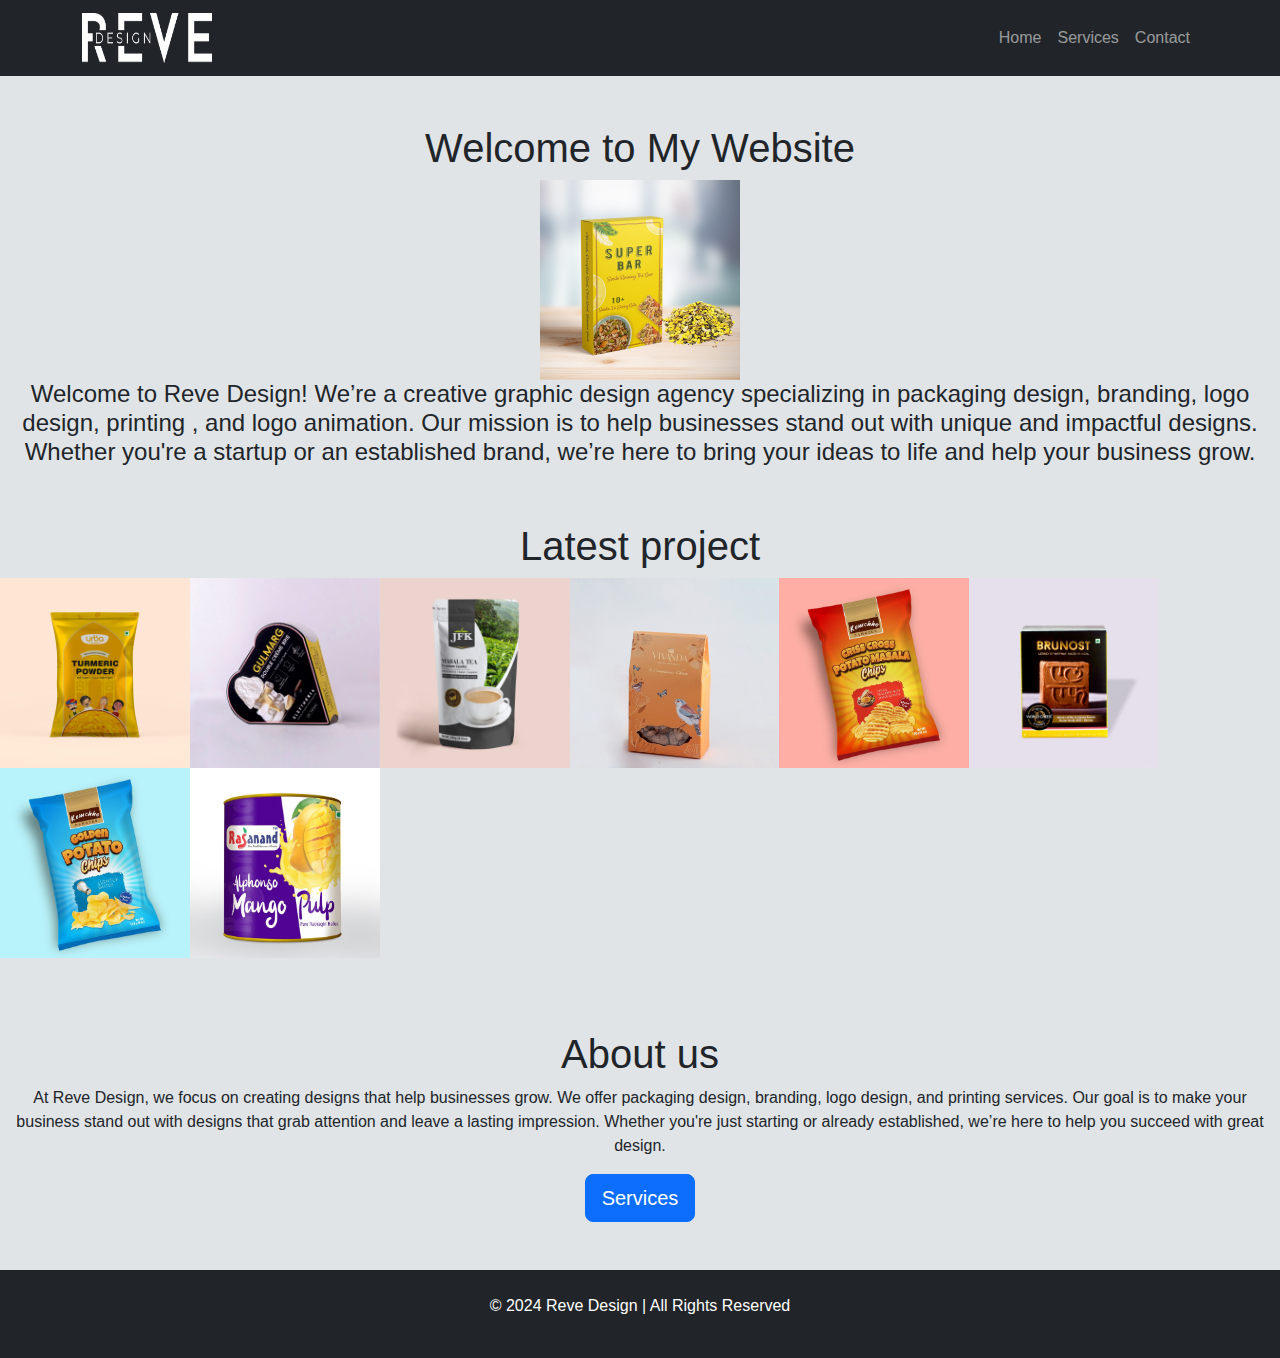
==== index.html @ 884152da "my safe init" ====
<!DOCTYPE html>
<html lang="en">
<head>
    <meta charset="UTF-8">
    <meta name="viewport" content="width=device-width, initial-scale=1.0">
    <title>Reve Design</title>
    <link href="https://cdn.jsdelivr.net/npm/bootstrap@5.3.1/dist/css/bootstrap.min.css" rel="stylesheet">
    <link rel="stylesheet" href="styles.css">
</head>
<body>

    <!-- Navbar -->
    <nav class="navbar navbar-expand-lg navbar-dark bg-dark">
        <div class="container">
            <a class="navbar-brand" href="#"> <img src="resources/Reve Design Logo PNG 4.png" width="130px" height="50px" alt="image not found">
            </a>
            <button class="navbar-toggler" type="button" data-bs-toggle="collapse" data-bs-target="#navbarNav" aria-controls="navbarNav" aria-expanded="false" aria-label="Toggle navigation">
                <span class="navbar-toggler-icon"></span>
            </button>
            <div class="collapse navbar-collapse" id="navbarNav">
                <ul class="navbar-nav ms-auto">
                    <li class="nav-item">
                        <a class="nav-link" href="index.html">Home</a>
                    </li>
                    <li class="nav-item">
                        <a class="nav-link" href="services.html">Services</a>
                    </li>
                    <li class="nav-item">
                        <a class="nav-link" href="contact.html">Contact</a>
                    </li>
                </ul>
            </div>
        </div>
    </nav>

    <!-- Home Page Hero Section -->
    <header class="text-Dark text-center py-5">
        <h1>Welcome to My Website</h1>
        <div class="intro">
            <div><img src="resources/WhatsApp Image 2024-11-24 at 1.13.31 AM.jpeg" alt="img not found" height="200px"></div>
        <div><h4>Welcome to Reve Design! 
            We’re a creative graphic design agency
             specializing in packaging design, branding, logo design, printing
             , and logo animation. Our mission is to help businesses stand out 
             with unique and impactful designs. Whether you're a startup or an established brand, 
            we’re here to bring your ideas to life and help your business grow.</h4></div>


        </div> <br><br>
                <h1>Latest project</h1>


                <div class="d-flex flex-wrap  .align-content-xl-around">
                    <img src="resources/WhatsApp Image 2024-11-24 at 1.13.32 AM (17).jpeg" height="190px" alt="">
                    <img src="resources/WhatsApp Image 2024-11-24 at 1.13.32 AM (10).jpeg" height="190px" alt="">
                    <img src="resources/WhatsApp Image 2024-11-24 at 1.13.32 AM.jpeg"height="190px" alt="">
                    <img src="resources/WhatsApp Image 2024-11-24 at 1.13.32 AM (19).jpeg" height="190px"alt="">
                    <img src="resources/WhatsApp Image 2024-11-24 at 1.13.32 AM (15).jpeg" height="190px"alt="">
                    <img src="resources/WhatsApp Image 2024-11-24 at 1.13.32 AM (9) copy.jpeg"height="190px" alt="">
                    <img src="resources/WhatsApp Image 2024-11-24 at 1.13.32 AM (6).jpeg"height="190px" alt="">
                    <img src="resources/WhatsApp Image 2024-11-24 at 1.13.32 AM (4).jpeg"height="190px" alt="">
                  </div> <br><br><br> 
                  <h1>About us </h1>

                  <p>At Reve Design, we focus on creating designs that help businesses grow. We offer packaging design, branding, logo design, and printing services. Our goal is to make your business stand out with designs that grab attention and leave a lasting impression. Whether you're just starting or already established, we’re here to help you succeed with great design.

                  </p>



        <a href="services.html" class="btn btn-primary btn-lg"> Services</a>
    </header>

    <!-- Footer -->
    <footer class="bg-dark text-white text-center py-4">
        <p>&copy; 2024 Reve Design | All Rights Reserved</p>
    </footer>

    <script src="https://cdn.jsdelivr.net/npm/bootstrap@5.3.1/dist/js/bootstrap.bundle.min.js"></script>
</body>
</html>
---- styles.css ----
/* Custom styles for the website */
body {
    font-family: Arial, sans-serif;
    background-color: #e0e4e7;

}

header.hero {
    background-color: #007bff;
    color: white;
    padding: 80px 0;
}

footer {
    background-color: #343a40;
    color: white;
}

.services .card img {
    height: 200px;
    object-fit: cover;
}

.contact .form-label {
    font-weight: bold;
}
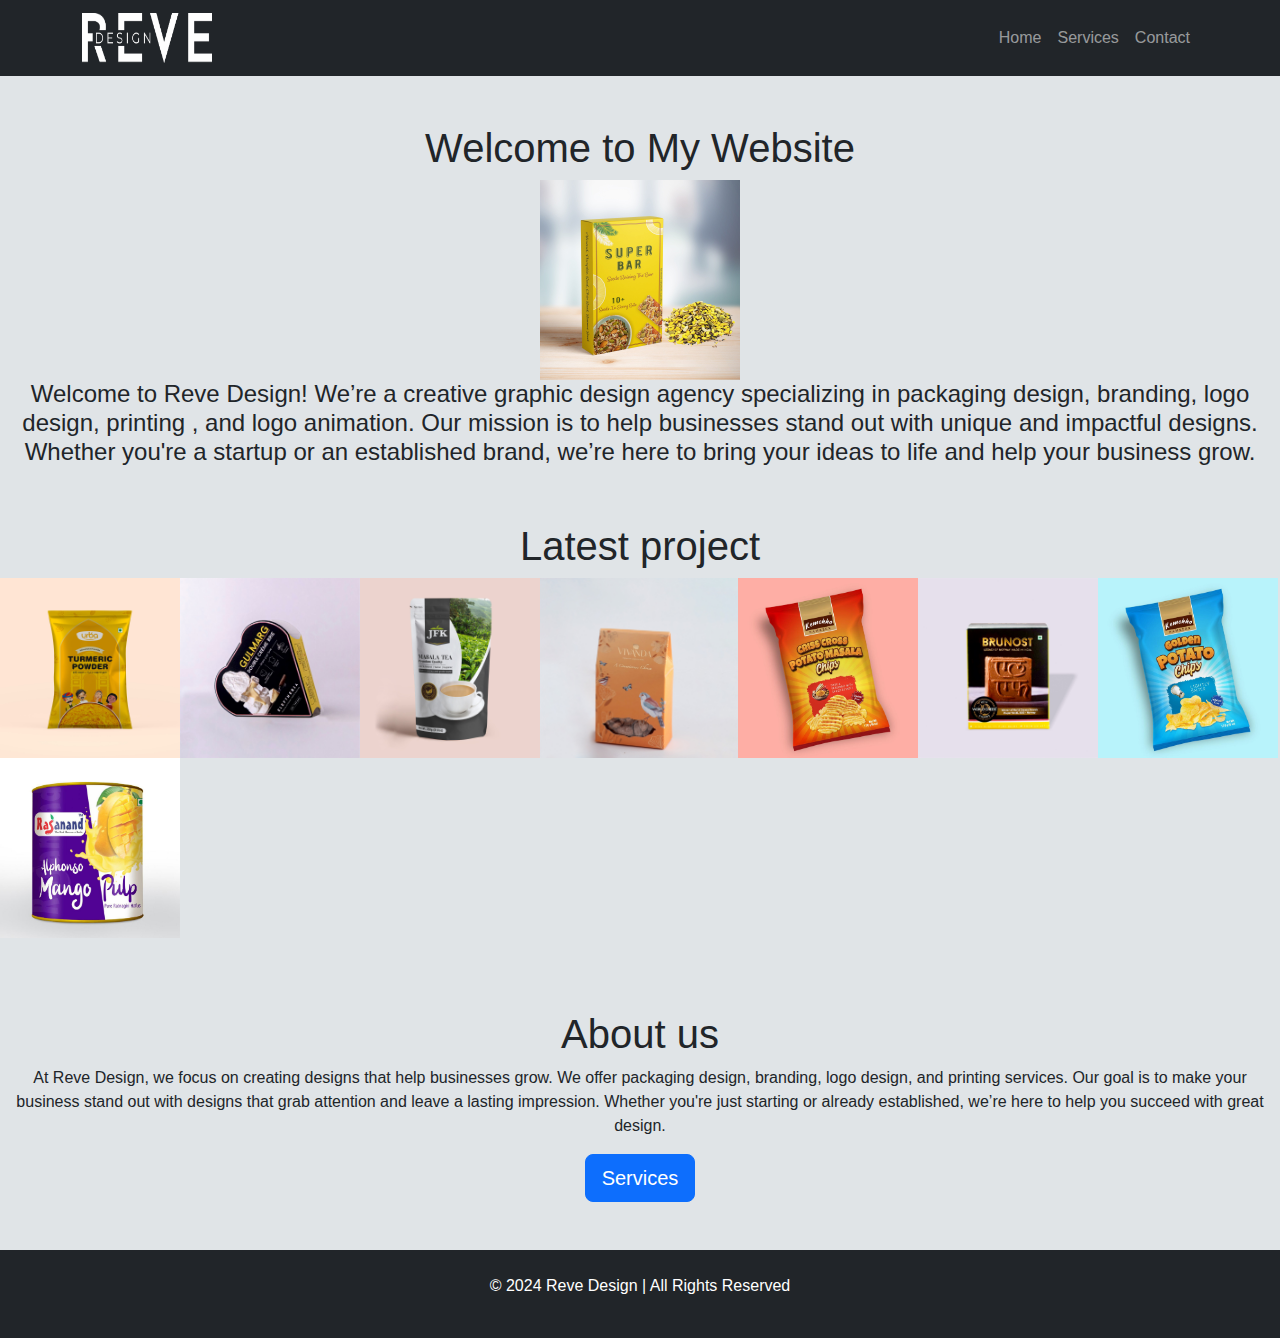
==== commit a0e3a857: "something is change" ====
--- a/index.html
+++ b/index.html
@@ -51,14 +51,14 @@
 
 
                 <div class="d-flex flex-wrap  .align-content-xl-around">
-                    <img src="resources/WhatsApp Image 2024-11-24 at 1.13.32 AM (17).jpeg" height="190px" alt="">
-                    <img src="resources/WhatsApp Image 2024-11-24 at 1.13.32 AM (10).jpeg" height="190px" alt="">
-                    <img src="resources/WhatsApp Image 2024-11-24 at 1.13.32 AM.jpeg"height="190px" alt="">
-                    <img src="resources/WhatsApp Image 2024-11-24 at 1.13.32 AM (19).jpeg" height="190px"alt="">
-                    <img src="resources/WhatsApp Image 2024-11-24 at 1.13.32 AM (15).jpeg" height="190px"alt="">
-                    <img src="resources/WhatsApp Image 2024-11-24 at 1.13.32 AM (9) copy.jpeg"height="190px" alt="">
-                    <img src="resources/WhatsApp Image 2024-11-24 at 1.13.32 AM (6).jpeg"height="190px" alt="">
-                    <img src="resources/WhatsApp Image 2024-11-24 at 1.13.32 AM (4).jpeg"height="190px" alt="">
+                    <img src="resources/WhatsApp Image 2024-11-24 at 1.13.32 AM (17).jpeg" height="180px" alt="">
+                    <img src="resources/WhatsApp Image 2024-11-24 at 1.13.32 AM (10).jpeg" height="180px" alt="">
+                    <img src="resources/WhatsApp Image 2024-11-24 at 1.13.32 AM.jpeg"height="180px" alt="">
+                    <img src="resources/WhatsApp Image 2024-11-24 at 1.13.32 AM (19).jpeg" height="180px"alt="">
+                    <img src="resources/WhatsApp Image 2024-11-24 at 1.13.32 AM (15).jpeg" height="180px"alt="">
+                    <img src="resources/WhatsApp Image 2024-11-24 at 1.13.32 AM (9) copy.jpeg"height="180px" alt="">
+                    <img src="resources/WhatsApp Image 2024-11-24 at 1.13.32 AM (6).jpeg"height="180px" alt="">
+                    <img src="resources/WhatsApp Image 2024-11-24 at 1.13.32 AM (4).jpeg"height="180px" alt="">
                   </div> <br><br><br> 
                   <h1>About us </h1>
 
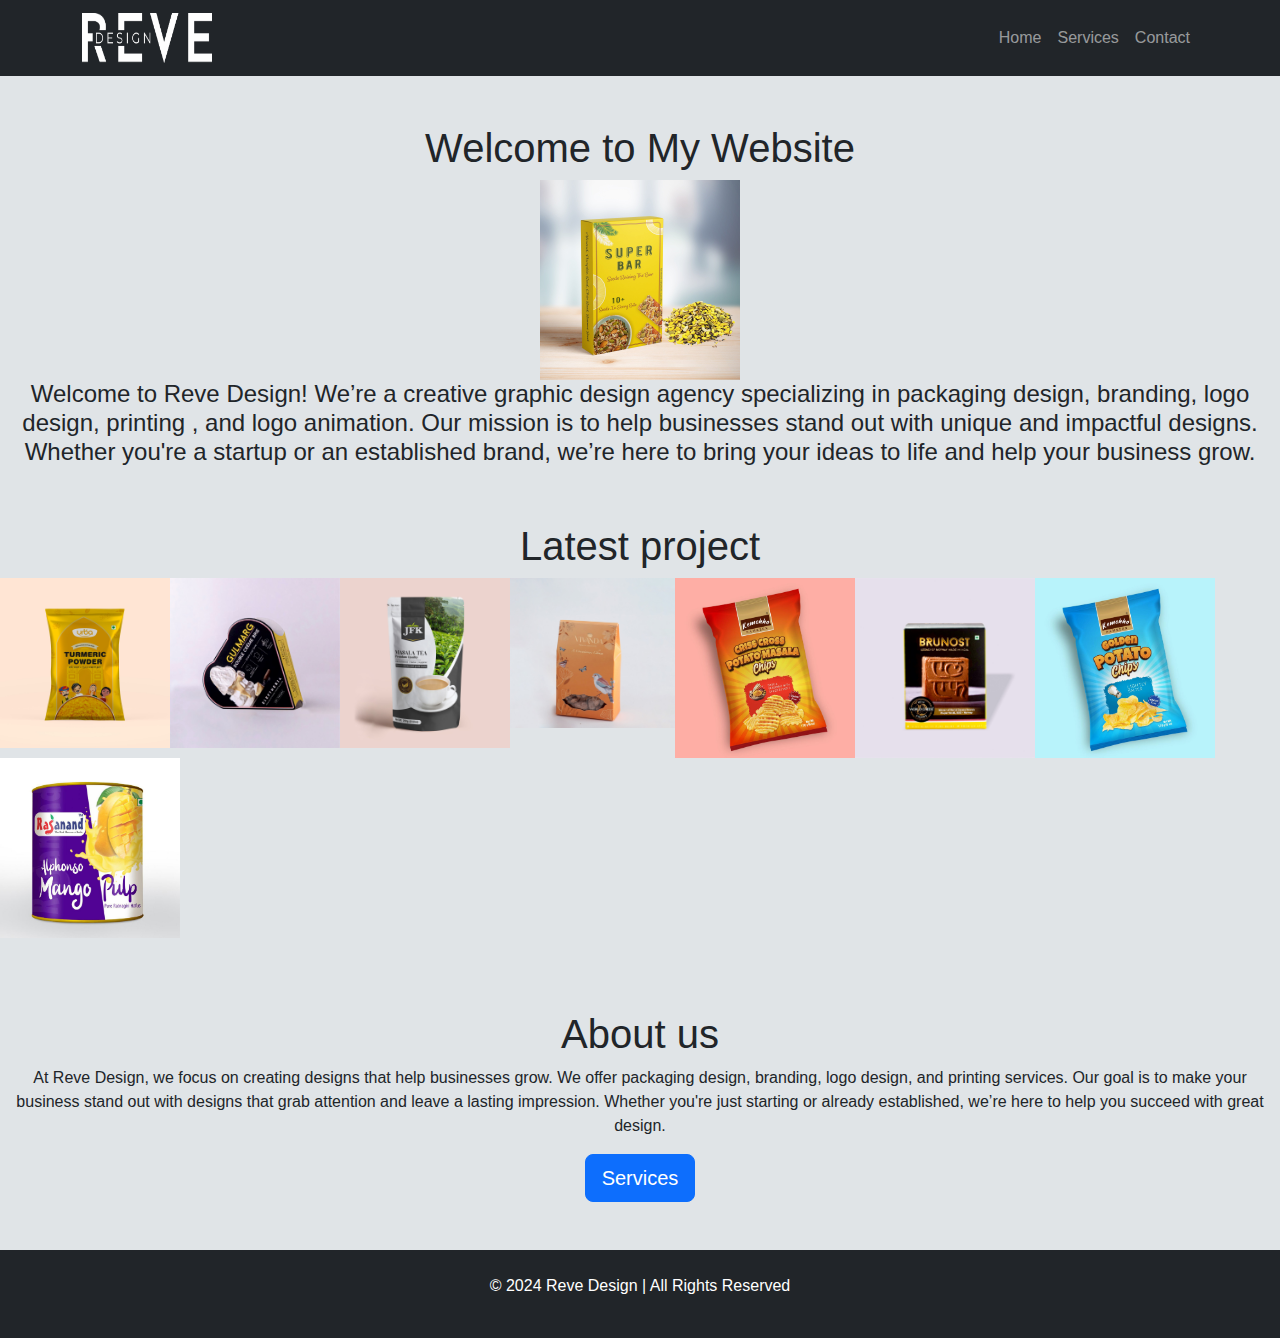
==== commit 0c4dcabb: "somthing is change" ====
--- a/index.html
+++ b/index.html
@@ -51,10 +51,10 @@
 
 
                 <div class="d-flex flex-wrap  .align-content-xl-around">
-                    <img src="resources/WhatsApp Image 2024-11-24 at 1.13.32 AM (17).jpeg" height="180px" alt="">
-                    <img src="resources/WhatsApp Image 2024-11-24 at 1.13.32 AM (10).jpeg" height="180px" alt="">
-                    <img src="resources/WhatsApp Image 2024-11-24 at 1.13.32 AM.jpeg"height="180px" alt="">
-                    <img src="resources/WhatsApp Image 2024-11-24 at 1.13.32 AM (19).jpeg" height="180px"alt="">
+                    <img src="resources/WhatsApp Image 2024-11-24 at 1.13.32 AM (17).jpeg" height="170px" alt="">
+                    <img src="resources/WhatsApp Image 2024-11-24 at 1.13.32 AM (10).jpeg" height="170px" alt="">
+                    <img src="resources/WhatsApp Image 2024-11-24 at 1.13.32 AM.jpeg"height="170px" alt="">
+                    <img src="resources/WhatsApp Image 2024-11-24 at 1.13.32 AM (19).jpeg" height="150px"alt="">
                     <img src="resources/WhatsApp Image 2024-11-24 at 1.13.32 AM (15).jpeg" height="180px"alt="">
                     <img src="resources/WhatsApp Image 2024-11-24 at 1.13.32 AM (9) copy.jpeg"height="180px" alt="">
                     <img src="resources/WhatsApp Image 2024-11-24 at 1.13.32 AM (6).jpeg"height="180px" alt="">
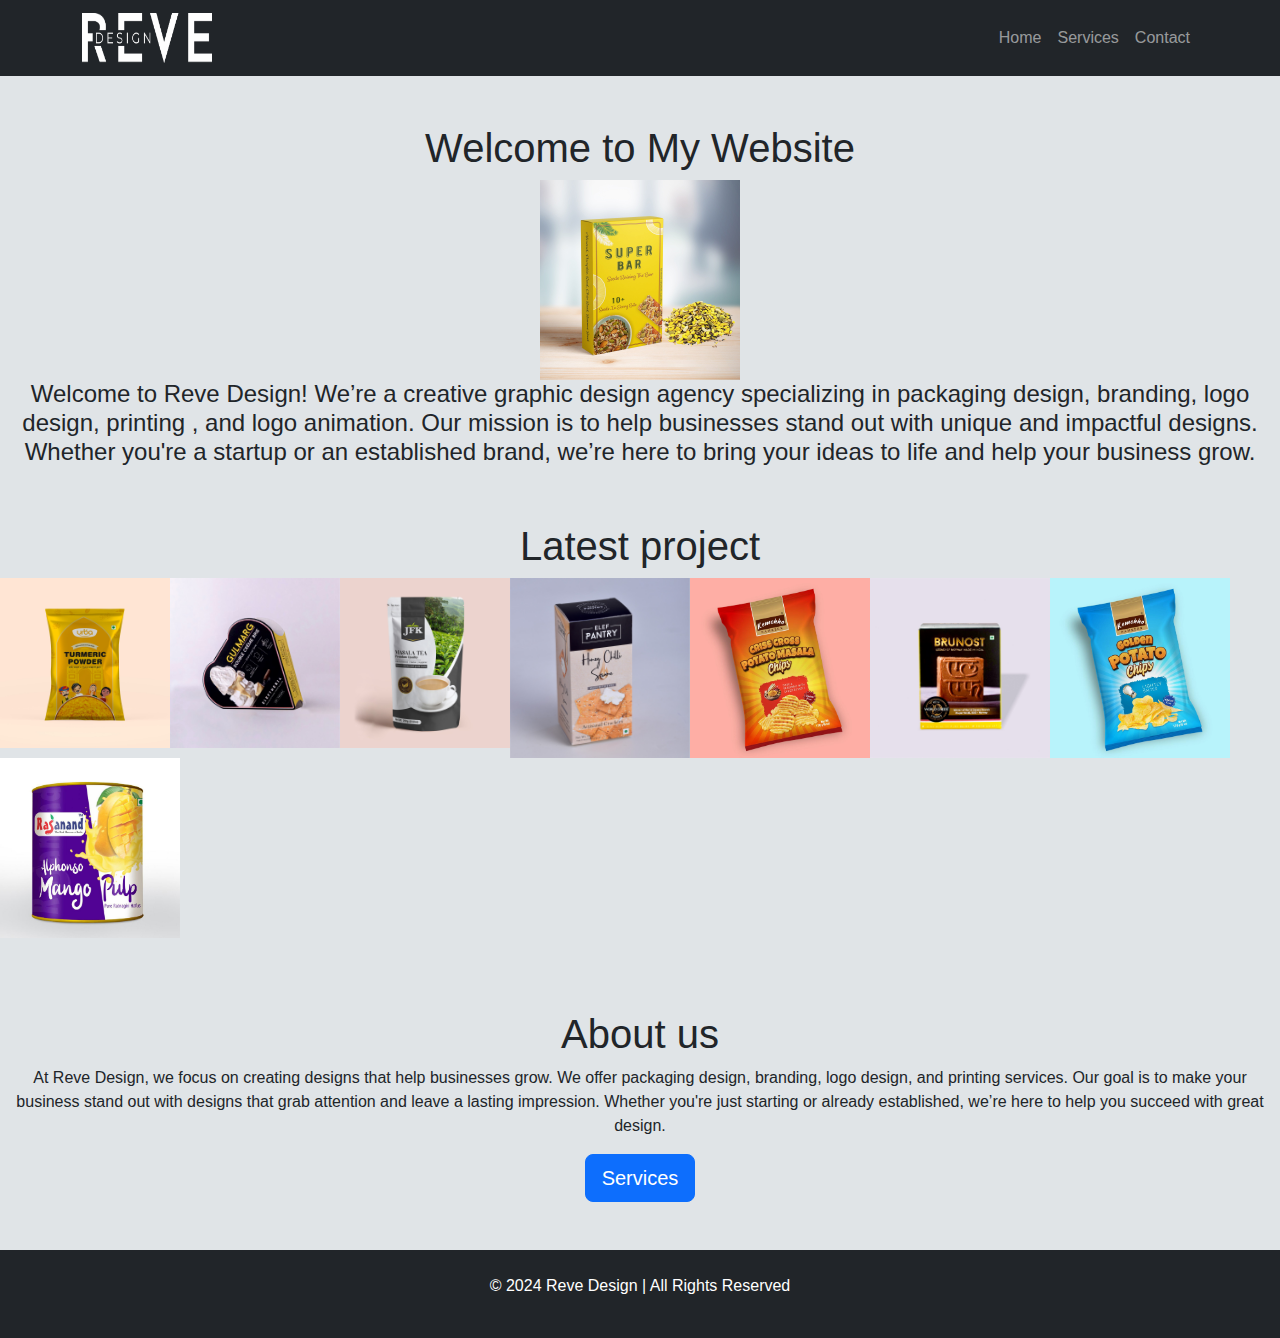
==== commit dd2695ed: "somthing change" ====
--- a/index.html
+++ b/index.html
@@ -54,7 +54,7 @@
                     <img src="resources/WhatsApp Image 2024-11-24 at 1.13.32 AM (17).jpeg" height="170px" alt="">
                     <img src="resources/WhatsApp Image 2024-11-24 at 1.13.32 AM (10).jpeg" height="170px" alt="">
                     <img src="resources/WhatsApp Image 2024-11-24 at 1.13.32 AM.jpeg"height="170px" alt="">
-                    <img src="resources/WhatsApp Image 2024-11-24 at 1.13.32 AM (19).jpeg" height="150px"alt="">
+                    <img src="resources/WhatsApp Image 2024-11-24 at 1.13.32 AM (11).jpeg" height="180px"alt="">
                     <img src="resources/WhatsApp Image 2024-11-24 at 1.13.32 AM (15).jpeg" height="180px"alt="">
                     <img src="resources/WhatsApp Image 2024-11-24 at 1.13.32 AM (9) copy.jpeg"height="180px" alt="">
                     <img src="resources/WhatsApp Image 2024-11-24 at 1.13.32 AM (6).jpeg"height="180px" alt="">
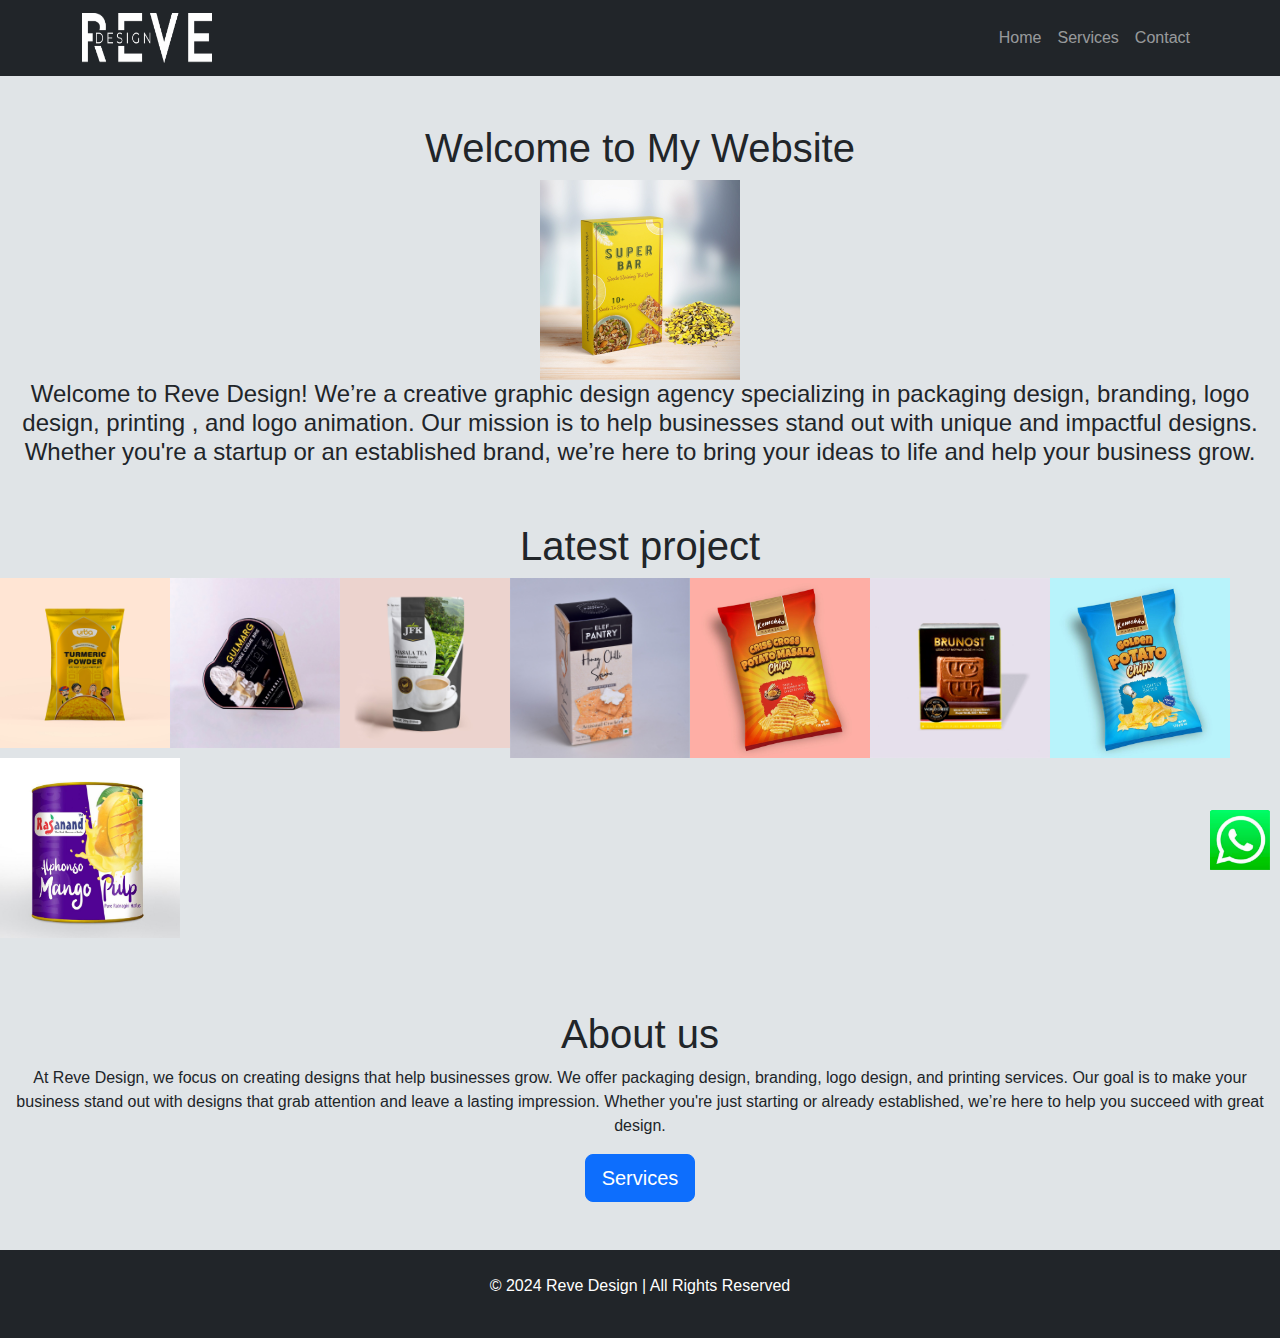
==== commit 2c60fe45: "update commit" ====
--- a/index.html
+++ b/index.html
@@ -6,6 +6,7 @@
     <title>Reve Design</title>
     <link href="https://cdn.jsdelivr.net/npm/bootstrap@5.3.1/dist/css/bootstrap.min.css" rel="stylesheet">
     <link rel="stylesheet" href="styles.css">
+    
 </head>
 <body>
 
@@ -71,11 +72,13 @@
         <a href="services.html" class="btn btn-primary btn-lg"> Services</a>
     </header>
 
+    
     <!-- Footer -->
     <footer class="bg-dark text-white text-center py-4">
         <p>&copy; 2024 Reve Design | All Rights Reserved</p>
     </footer>
 
-    <script src="https://cdn.jsdelivr.net/npm/bootstrap@5.3.1/dist/js/bootstrap.bundle.min.js"></script>
+    <div  style="height: 60px; width: 60px; position: fixed; right: 10px; bottom: 30px;" > <a href=" https://wa.me/918114251625"><img src="whatApp.jpg" height="60px" width="60px"  alt=""></a></div>
+
 </body>
 </html>
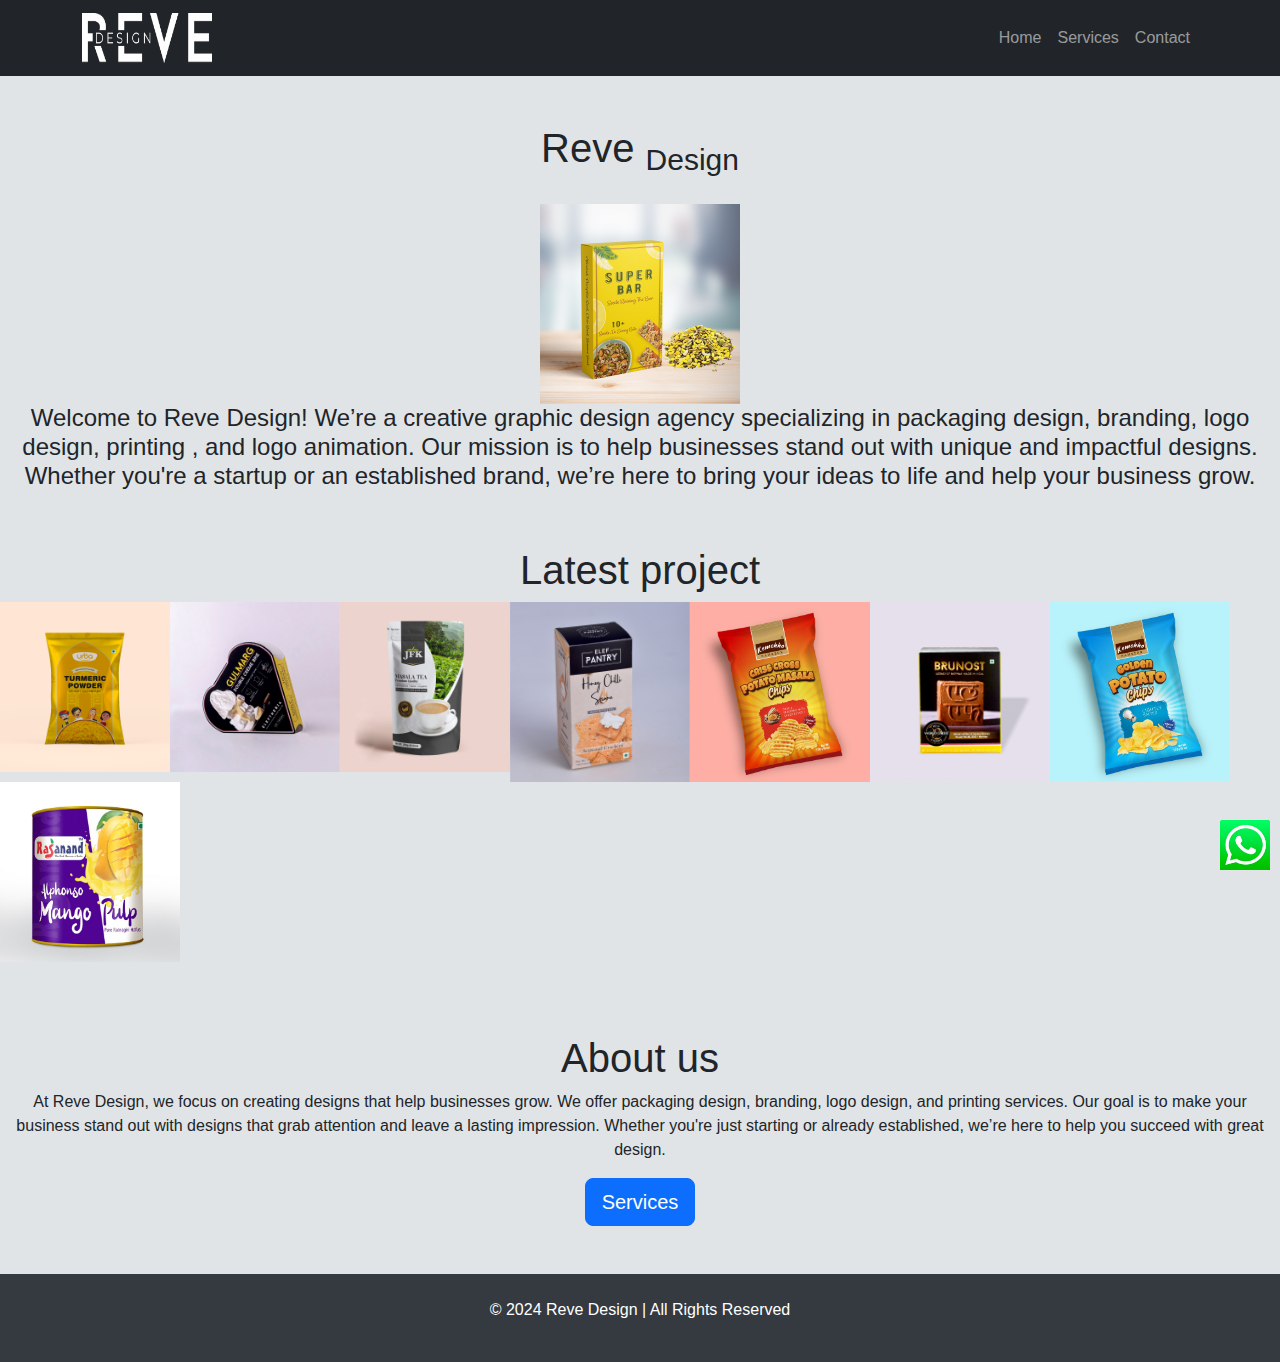
==== commit fa9e3627: "update commit" ====
--- a/index.html
+++ b/index.html
@@ -36,7 +36,7 @@
 
     <!-- Home Page Hero Section -->
     <header class="text-Dark text-center py-5">
-        <h1>Welcome to My Website</h1>
+        <h1>Reve <sub> Design</sub></h1> <br>
         <div class="intro">
             <div><img src="resources/WhatsApp Image 2024-11-24 at 1.13.31 AM.jpeg" alt="img not found" height="200px"></div>
         <div><h4>Welcome to Reve Design! 
@@ -63,7 +63,11 @@
                   </div> <br><br><br> 
                   <h1>About us </h1>
 
-                  <p>At Reve Design, we focus on creating designs that help businesses grow. We offer packaging design, branding, logo design, and printing services. Our goal is to make your business stand out with designs that grab attention and leave a lasting impression. Whether you're just starting or already established, we’re here to help you succeed with great design.
+                  <p>At Reve Design, we focus on creating designs that help businesses grow.
+                     We offer packaging design, branding, logo design, and printing services.
+                      Our goal is to make your business stand out with designs that grab attention
+                       and leave a lasting impression. Whether you're just starting or already established,
+                        we’re here to help you succeed with great design.
 
                   </p>
 
@@ -74,11 +78,11 @@
 
     
     <!-- Footer -->
-    <footer class="bg-dark text-white text-center py-4">
+    <footer class="bg-light-dark text-white text-center py-4">
         <p>&copy; 2024 Reve Design | All Rights Reserved</p>
     </footer>
 
-    <div  style="height: 60px; width: 60px; position: fixed; right: 10px; bottom: 30px;" > <a href=" https://wa.me/918114251625"><img src="whatApp.jpg" height="60px" width="60px"  alt=""></a></div>
+    <div  style="height: 50px; width: 50px; position: fixed; right: 10px; bottom: 30px;" > <a href=" https://wa.me/919198989618"><img src="whatApp.jpg" height="50px" width="50px"  alt="img not found"></a></div>
 
 </body>
 </html>
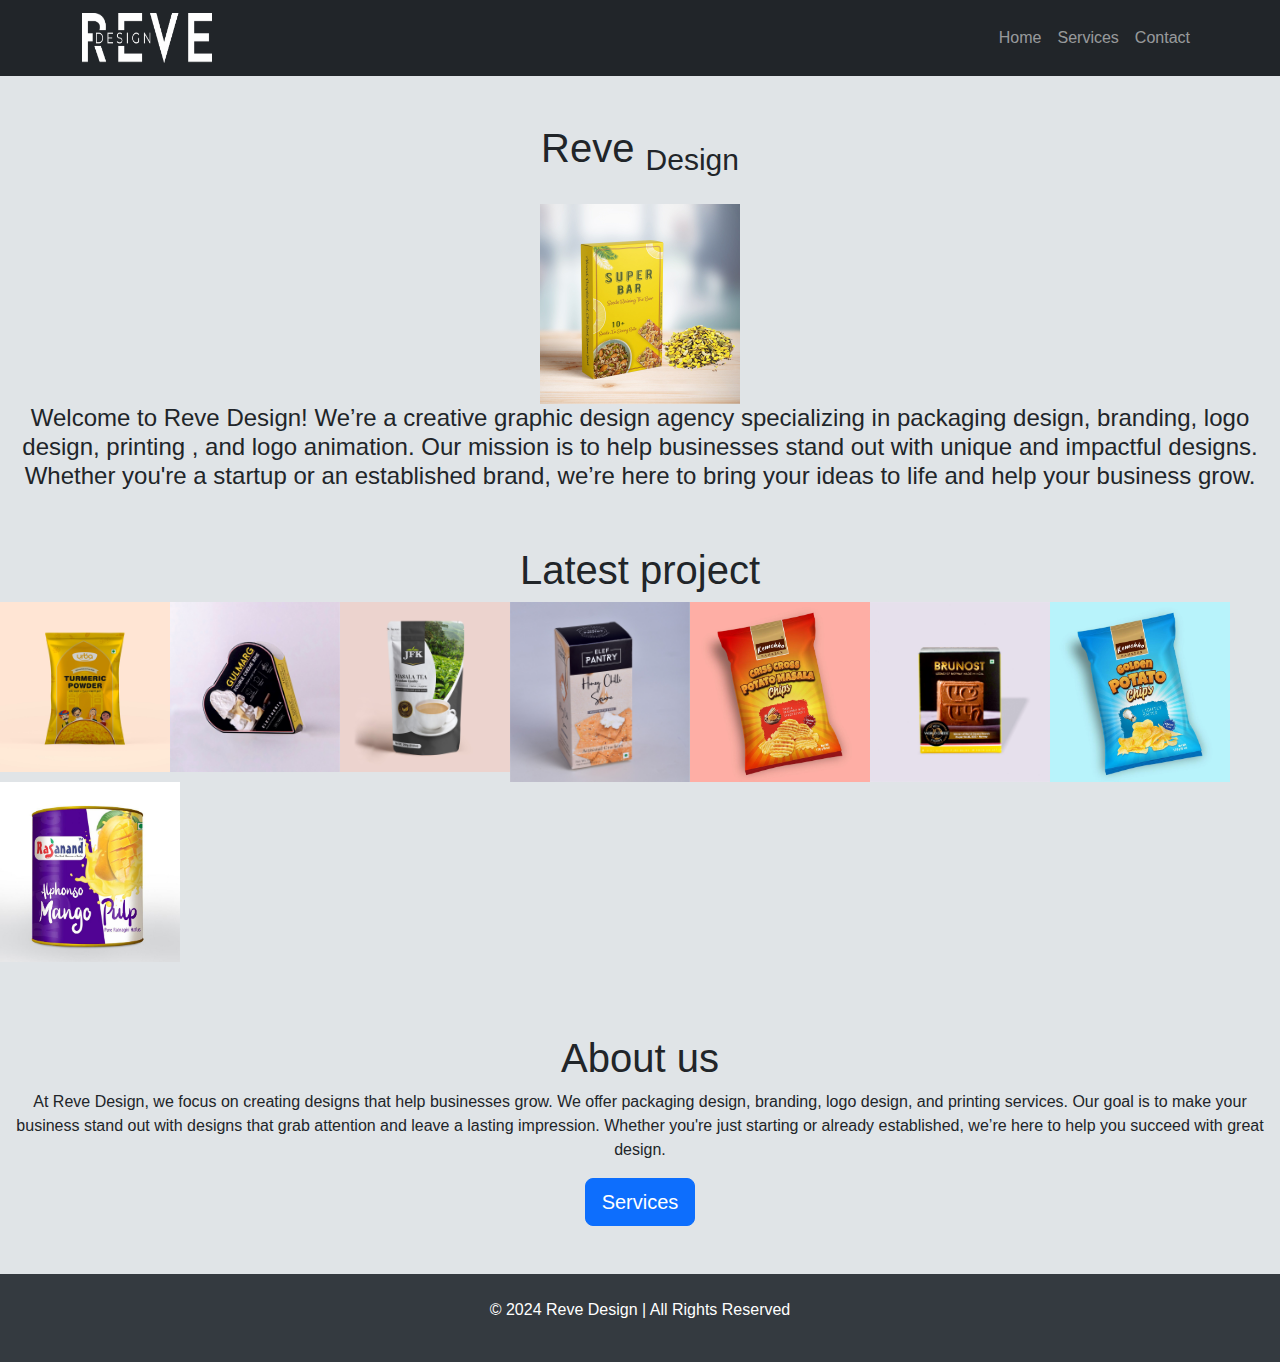
==== commit 7979af4f: "update initte" ====
--- a/index.html
+++ b/index.html
@@ -7,6 +7,7 @@
     <link href="https://cdn.jsdelivr.net/npm/bootstrap@5.3.1/dist/css/bootstrap.min.css" rel="stylesheet">
     <link rel="stylesheet" href="styles.css">
     
+    <link rel="stylesheet" href="https://cdnjs.cloudflare.com/ajax/libs/font-awesome/6.7.1/css/all.min.css" integrity="sha512-5Hs3dF2AEPkpNAR7UiOHba+lRSJNeM2ECkwxUIxC1Q/FLycGTbNapWXB4tP889k5T5Ju8fs4b1P5z/iB4nMfSQ==" crossorigin="anonymous" referrerpolicy="no-referrer" />
 </head>
 <body>
 
@@ -82,7 +83,8 @@
         <p>&copy; 2024 Reve Design | All Rights Reserved</p>
     </footer>
 
-    <div  style="height: 50px; width: 50px; position: fixed; right: 10px; bottom: 30px;" > <a href=" https://wa.me/919198989618"><img src="whatApp.jpg" height="50px" width="50px"  alt="img not found"></a></div>
+    <div  style="height: 50px; width: 50px; position: fixed; right: 10px; bottom: 30px;" > <a href=" https://wa.me/919198989618">
+        <i class="fa-brands fa-whatsapp fa-2xl" style="color: #34a27d;"></i></a></div>
 
 </body>
 </html>
